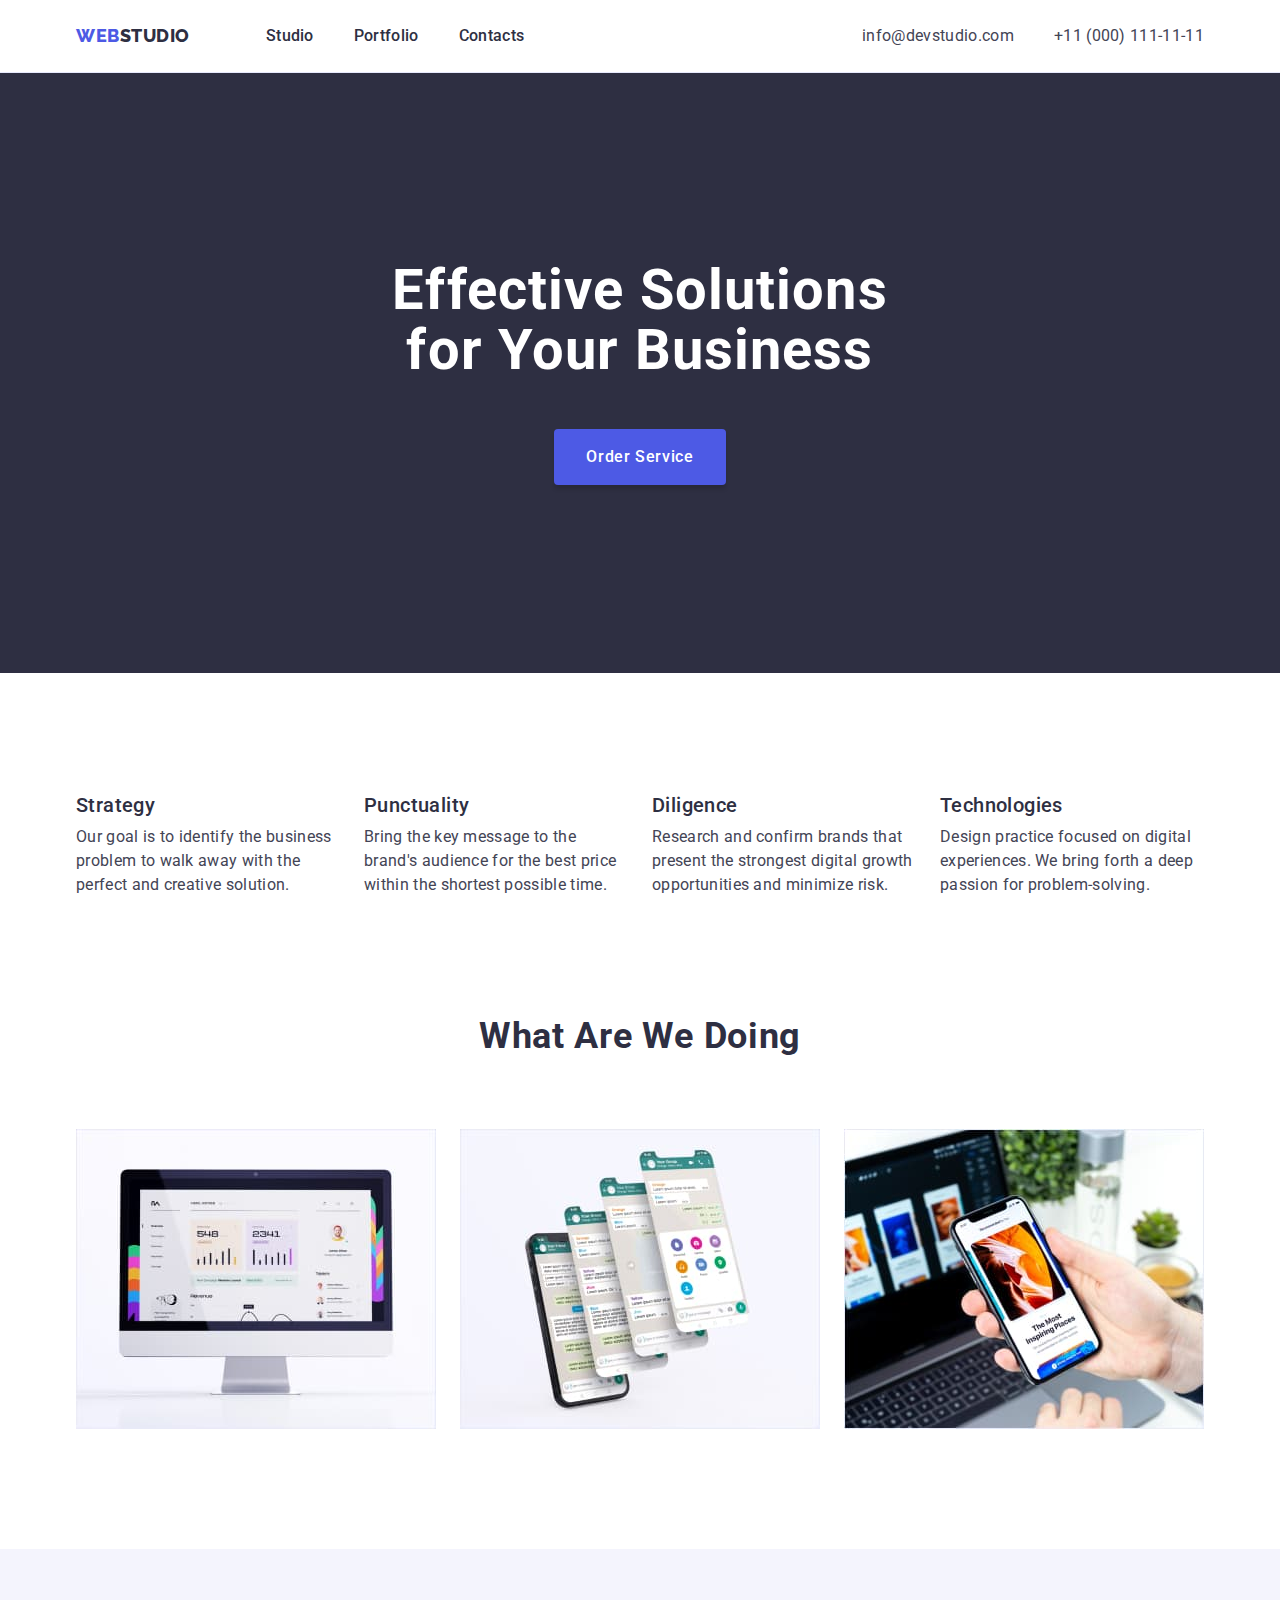
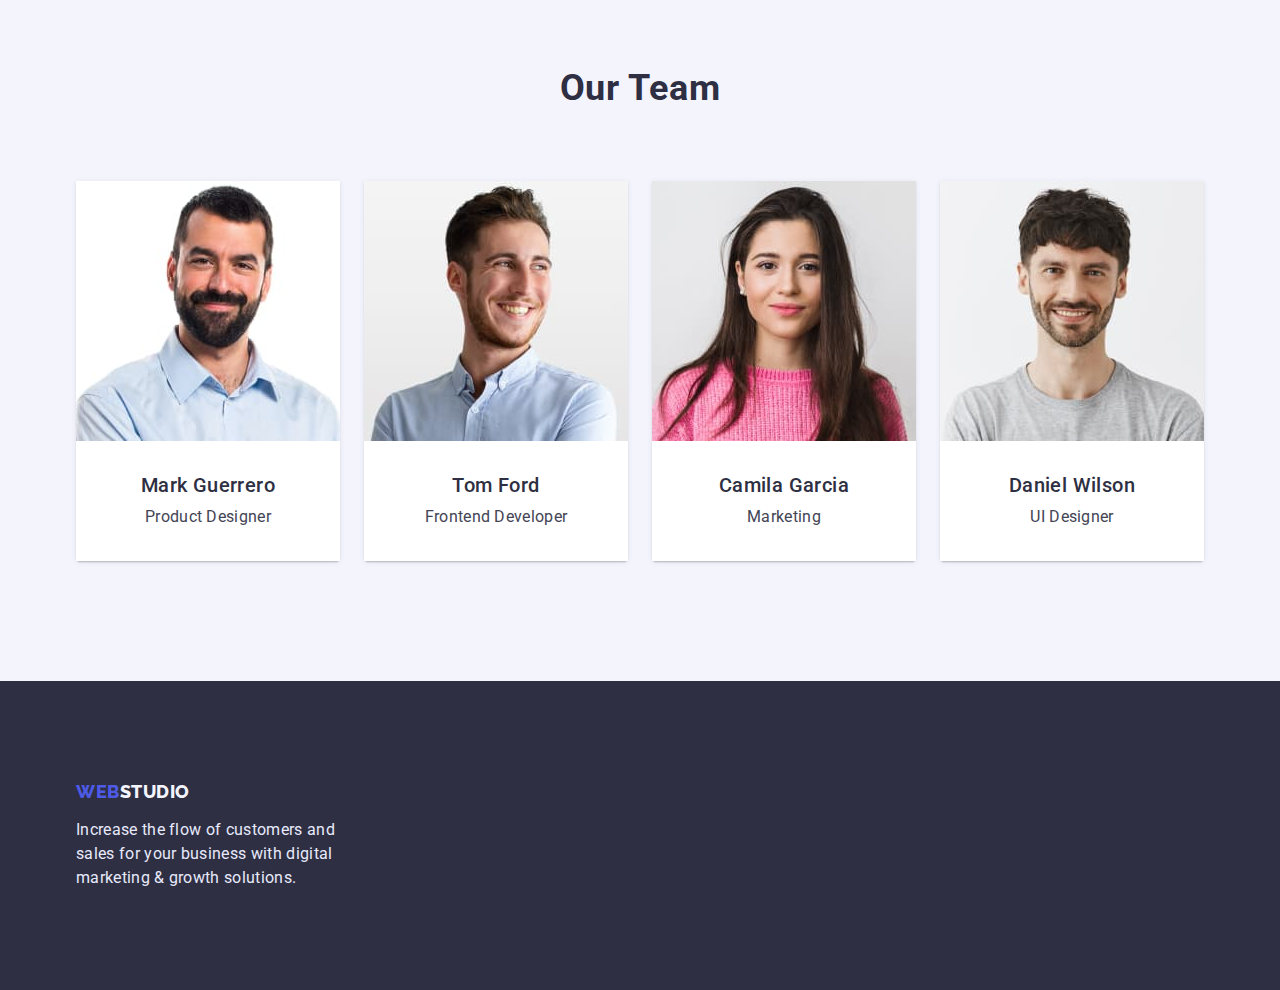
==== index.html @ 905a3cc4 "Initial commit" ====
<!DOCTYPE html>
<html lang="en">
  <head>
    <meta charset="UTF-8" />
    <meta http-equiv="X-UA-Compatible" content="IE=edge" />
    <meta name="viewport" content="width=device-width, initial-scale=1.0" />
    <link rel="preconnect" href="https://fonts.googleapis.com" />
    <link rel="preconnect" href="https://fonts.gstatic.com" crossorigin />
    <link
      href="https://fonts.googleapis.com/css2?family=Raleway:wght@800&family=Roboto:wght@400;500;700;900&display=swap"
      rel="stylesheet"
    />
    <link
      rel="stylesheet"
      href="https://cdnjs.cloudflare.com/ajax/libs/modern-normalize/1.1.0/modern-normalize.min.css"
    />
    <link rel="stylesheet" href="./css/styles.css" />
    <title>WebStudio</title>
  </head>
  <body>
    <!-- Блок хедер -->
    <header class="header">
      <div class="container main-nav">
        <nav class="nav">
          <!-- Логотип -->
          <a href="./index.html" class="logo"
            ><span class="accent">Web</span>Studio</a
          >

          <ul class="nav-list list">
            <li class="item">
              <a href="./index.html" class="nav-link">Studio</a>
            </li>

            <li class="item">
              <a href="./portfolio.html" class="nav-link">Portfolio</a>
            </li>

            <li class="item">
              <a href="#" class="nav-link">Contacts</a>
            </li>
          </ul>
        </nav>

        <address class="address">
          <ul class="address-list list">
            <li class="item">
              <a href="mailto:info@devstudio.com" class="address-link"
                >info@devstudio.com</a
              >
            </li>

            <li class="item">
              <a href="tel:+110001111111" class="address-link"
                >+11 (000) 111-11-11</a
              >
            </li>
          </ul>
        </address>
      </div>
    </header>

    <!-- Блок мейн -->
    <main>
      <!-- Герой -->
      <section class="hero section">
        <div class="container">
          <h1 class="hero-title">Effective Solutions for Your Business</h1>
          <button type="button" class="hero-btn">Order Service</button>
        </div>
      </section>

      <!-- Переваги -->
      <section class="benefits section">
        <div class="container">
          <h2 class="section-title visually-hidden">Our advantages</h2>
          <ul class="benefits-list list">
            <li class="item">
              <h3 class="section-subtitle">Strategy</h3>
              <p class="section-descr">
                Our goal is to identify the business problem to walk away with
                the perfect and creative solution.
              </p>
            </li>

            <li class="item">
              <h3 class="section-subtitle">Punctuality</h3>
              <p class="section-descr">
                Bring the key message to the brand's audience for the best price
                within the shortest possible time.
              </p>
            </li>

            <li class="item">
              <h3 class="section-subtitle">Diligence</h3>
              <p class="section-descr">
                Research and confirm brands that present the strongest digital
                growth opportunities and minimize risk.
              </p>
            </li>

            <li class="item">
              <h3 class="section-subtitle">Technologies</h3>
              <p class="section-descr">
                Design practice focused on digital experiences. We bring forth a
                deep passion for problem-solving.
              </p>
            </li>
          </ul>
        </div>
      </section>

      <!-- Послуги -->
      <section class="service section">
        <div class="container">
          <h2 class="section-title">What are we doing</h2>
          <ul class="service-list list">
            <li class="item">
              <img
                src="./img/monoblock.jpg"
                alt="Picture of monitor"
                width="360"
                height="300"
              />
            </li>

            <li class="item">
              <img
                src="./img/cellphone.jpg"
                alt="Picture of cellphone"
                width="360"
                height="300"
              />
            </li>

            <li class="item">
              <img
                src="./img/laptop.jpg"
                alt="Someone is keeping cellphone on the palm"
                width="360"
                height="300"
              />
            </li>
          </ul>
        </div>
      </section>

      <!-- Команда сдудії -->
      <section class="team section">
        <div class="container">
          <h2 class="section-title">Our Team</h2>
          <ul class="team-list list">
            <li class="item">
              <div class="card-thumb">
                <img
                  src="./img/mark_guerrero.jpg"
                  alt="Picture of Mark Guerrero"
                  width="264"
                  height="260"
                />
              </div>
              <div class="item-content">
                <h3 class="section-subtitle">Mark Guerrero</h3>
                <p class="section-descr">Product Designer</p>
              </div>
            </li>

            <li class="item">
              <div class="card-thumb">
                <img
                  src="./img/tom_ford.jpg"
                  alt="Picture of Tom Ford"
                  width="264"
                  height="260"
                />
              </div>
              <div class="item-content">
                <h3 class="section-subtitle">Tom Ford</h3>
                <p class="section-descr">Frontend Developer</p>
              </div>
            </li>

            <li class="item">
              <div class="card-thumb">
                <img
                  src="./img/camila_garcia.jpg"
                  alt="Picture of Camila Garcia"
                  width="264"
                  height="260"
                />
              </div>
              <div class="item-content">
                <h3 class="section-subtitle">Camila Garcia</h3>
                <p class="section-descr">Marketing</p>
              </div>
            </li>

            <li class="item">
              <div class="card-thumb">
                <img
                  src="./img/daniel_wilson.jpg"
                  alt="Picture of Daniel Wilson"
                  width="264"
                  height="260"
                />
              </div>
              <div class="item-content">
                <h3 class="section-subtitle">Daniel Wilson</h3>
                <p class="section-descr">UI Designer</p>
              </div>
            </li>
          </ul>
        </div>
      </section>
    </main>

    <!-- Підвал сайту -->
    <footer class="footer">
      <div class="container">
        <!-- Логотип -->
        <a href="./index.html" class="footer-logo"
          ><span class="accent">Web</span>Studio</a
        >
        <p class="footer-descr">
          Increase the flow of customers and sales for your business with
          digital marketing & growth solutions.
        </p>
      </div>
    </footer>
  </body>
</html>
---- css/styles.css ----
:root {
  --main-dark-text: #2e2f42;
  --secondary-dark-text: #434455;
  --accent: #4d5ae5;
  --main-white: #fff;
  --secondary-white: #f4f4fd;
  --footer-text: #e7e9fc;
  --hover-bg: #404bbf;

  --main-gap-amount: 24px;
}

/* Глобальні */
body {
  color: var(--main-dark-text);

  font-family: 'Roboto', sans-serif;
  font-size: 16px;
  background-color: var(--main-white);
}

h1,
h2,
h3,
p {
  padding: 0;
  margin: 0;
}

img {
  display: block;
  max-width: 100%;
  height: auto;
}

.logo,
.footer-logo,
.nav-link,
.address-link,
.card {
  text-decoration: none;
}

.list {
  list-style: none;

  padding: 0;
  margin: 0;
}

.logo,
.nav-link,
.card {
  color: inherit;
}

.nav-link,
.hero-btn,
.filter-btn,
.section-subtitle {
  font-weight: 500;
}

.hero-btn,
.filter-btn {
  cursor: pointer;
  font-size: inherit;
  letter-spacing: 0.04em;
  line-height: 1.5;
}

/* Container */
.container {
  margin-left: auto;
  margin-right: auto;
  width: 1158px;
  padding-right: 15px;
  padding-left: 15px;
  /* outline: 2px solid tomato; */
}

/* .item * {
  outline: 2px solid tomato;
} */

/* Visually hidden */
.visually-hidden {
  position: absolute;
  width: 1px;
  height: 1px;
  margin: -1px;
  border: 0;
  padding: 0;

  white-space: nowrap;
  clip-path: inset(100%);
  clip: rect(0 0 0 0);
  overflow: hidden;
}

/* Утилітні класи */
.section {
  padding-top: 120px;
  padding-bottom: 120px;
}

/* Лого */
.logo,
.footer-logo {
  font-family: 'Raleway';
  font-weight: 800;
  font-size: 18px;
  letter-spacing: 0.03em;
  text-transform: uppercase;
}

.logo {
  line-height: 1.33;
}

.footer-logo {
  color: var(--secondary-white);

  line-height: 1.17;
}

.accent {
  color: var(--accent);
}

/* Навігація сайту */
.header {
  border-bottom: 1px solid var(--footer-text);
  min-height: 72px;
  padding-top: 24px;
  padding-bottom: 24px;
}
.nav-link,
.address-link {
  line-height: 1.5;
  letter-spacing: 0.02em;
}

.address-link {
  color: var(--secondary-dark-text);

  font-style: normal;
}

.nav-link:hover,
.nav-link:focus,
.address-link:hover,
.address-link:focus {
  color: var(--accent);
}

.main-nav {
  display: flex;
  align-items: center;
}

.nav {
  display: flex;
  align-items: center;
}

.nav-list {
  display: flex;
  margin-left: 76px;
}

.address-list {
  display: flex;
}

.address {
  margin-left: auto;
}

.nav-list > .item + .item,
.address-list > .item + .item {
  margin-left: 40px;
}

/* Налаштування секцій Main*/
.section-title {
  font-size: 36px;
  line-height: 1.11;
  letter-spacing: 0.02em;
  text-transform: capitalize;
  text-align: center;

  margin-bottom: 72px;
}

.section-subtitle {
  font-size: 20px;
  line-height: 1.2;
  letter-spacing: 0.02em;
}

.section-descr {
  color: var(--secondary-dark-text);
  line-height: 1.5;
  letter-spacing: 0.02em;
}

/* Футер */
.footer {
  /* BG для візуалізації білого тексту */
  background: #2e2f42;

  padding-top: 100px;
  padding-bottom: 100px;
}

.footer-descr {
  color: var(--footer-text);

  line-height: 1.5;
  letter-spacing: 0.02em;

  max-width: 264px;
  margin-top: 16px;
}

/* STUDIO сторінка */

/* Герой */
.hero {
  /* BG для візуалізації білого тексту */
  background: #2e2f42;

  padding-top: 188px;
  padding-bottom: 188px;
}

.hero-title {
  color: var(--main-white);

  font-size: 56px;
  line-height: 1.07;
  letter-spacing: 0.02em;
  text-align: center;

  max-width: 498px;
  margin: auto;
}

.hero-btn {
  display: block;
  color: var(--main-white);
  margin: auto;

  background: var(--accent);
  box-shadow: 0px 4px 4px rgba(0, 0, 0, 0.15);
  border-radius: 4px;
  border: 0;

  min-width: 169px;
  padding: 16px 32px;
  margin-top: 48px;
}

.hero-btn:hover,
.hero-btn:focus {
  background-color: var(--hover-bg);
  box-shadow: 0px 4px 4px rgba(0, 0, 0, 0.15);
}

/* Переваги */
.benefits {
  padding-bottom: 0;
}

.benefits-list {
  display: flex;
  margin-left: calc(-1 * var(--main-gap-amount));
}

.benefits-list > .item {
  flex-basis: calc(100% / 4 - var(--main-gap-amount));
  margin-left: var(--main-gap-amount);
}

.benefits .section-descr {
  margin-top: 8px;
}

/* Послуги */
.service-list {
  display: flex;
  margin-left: calc(-1 * var(--main-gap-amount));
}

.service-list > .item {
  flex-basis: calc(100% / 3 - var(--main-gap-amount));
  margin-left: var(--main-gap-amount);
}

/* Команда студії */
.team {
  background-color: var(--secondary-white);
}

.team-list {
  display: flex;
  margin-left: calc(-1 * var(--main-gap-amount));
}

.team-list > .item {
  flex-basis: calc(100% / 4 - var(--main-gap-amount));
  margin-left: var(--main-gap-amount);
  box-shadow: 0 1px 6px rgba(46, 47, 66, 0.08), 0 1px 1px rgba(46, 47, 66, 0.16),
    0 2px 1px rgba(46, 47, 66, 0.08);
  border-radius: 0 0 4px 4px;
}

.team-list .item-content {
  text-align: center;
  padding-top: 32px;
  padding-bottom: 32px;

  background-color: var(--main-white);
}

.team-list .section-descr,
.cards-list .section-descr {
  margin-top: 8px;
}

/* Portfolio сторінка */

.portfolio {
  padding-top: 96px;
}

/* Кнопки фільтрів */
.filter-btn {
  color: var(--accent);

  min-width: 69px;
  padding: 12px 24px;

  background: var(--secondary-white);
  border: 1px solid var(--footer-text);
  border-radius: 4px;
}

.filter-btn:hover,
.filter-btn:focus {
  color: var(--main-white);
  background-color: var(--hover-bg);
  box-shadow: 0px 3px 1px rgba(0, 0, 0, 0.1), 0px 2px 1px rgba(0, 0, 0, 0.08),
    0px 2px 2px rgba(0, 0, 0, 0.12);
  border-color: var(--hover-bg);
}

.filters-list {
  display: flex;
  justify-content: center;
  margin-left: calc(-1 * var(--main-gap-amount));
  margin-bottom: 72px;
}

.filters-list .item {
  margin-left: var(--main-gap-amount);
}

/* Картки */
.cards-list {
  display: flex;
  flex-wrap: wrap;
  margin-left: calc(-1 * var(--main-gap-amount));
  margin-top: -48px;
}

.cards-list > .item {
  flex-basis: calc(100% / 3 - var(--main-gap-amount));
  margin-left: var(--main-gap-amount);
  margin-top: 48px;
}

.cards-list .item-content {
  padding-left: 16px;
  padding-right: 16px;
  padding-top: 32px;
  padding-bottom: 32px;
  border-bottom: 1px solid var(--footer-text);
  border-left: 1px solid var(--footer-text);
  border-right: 1px solid var(--footer-text);
}
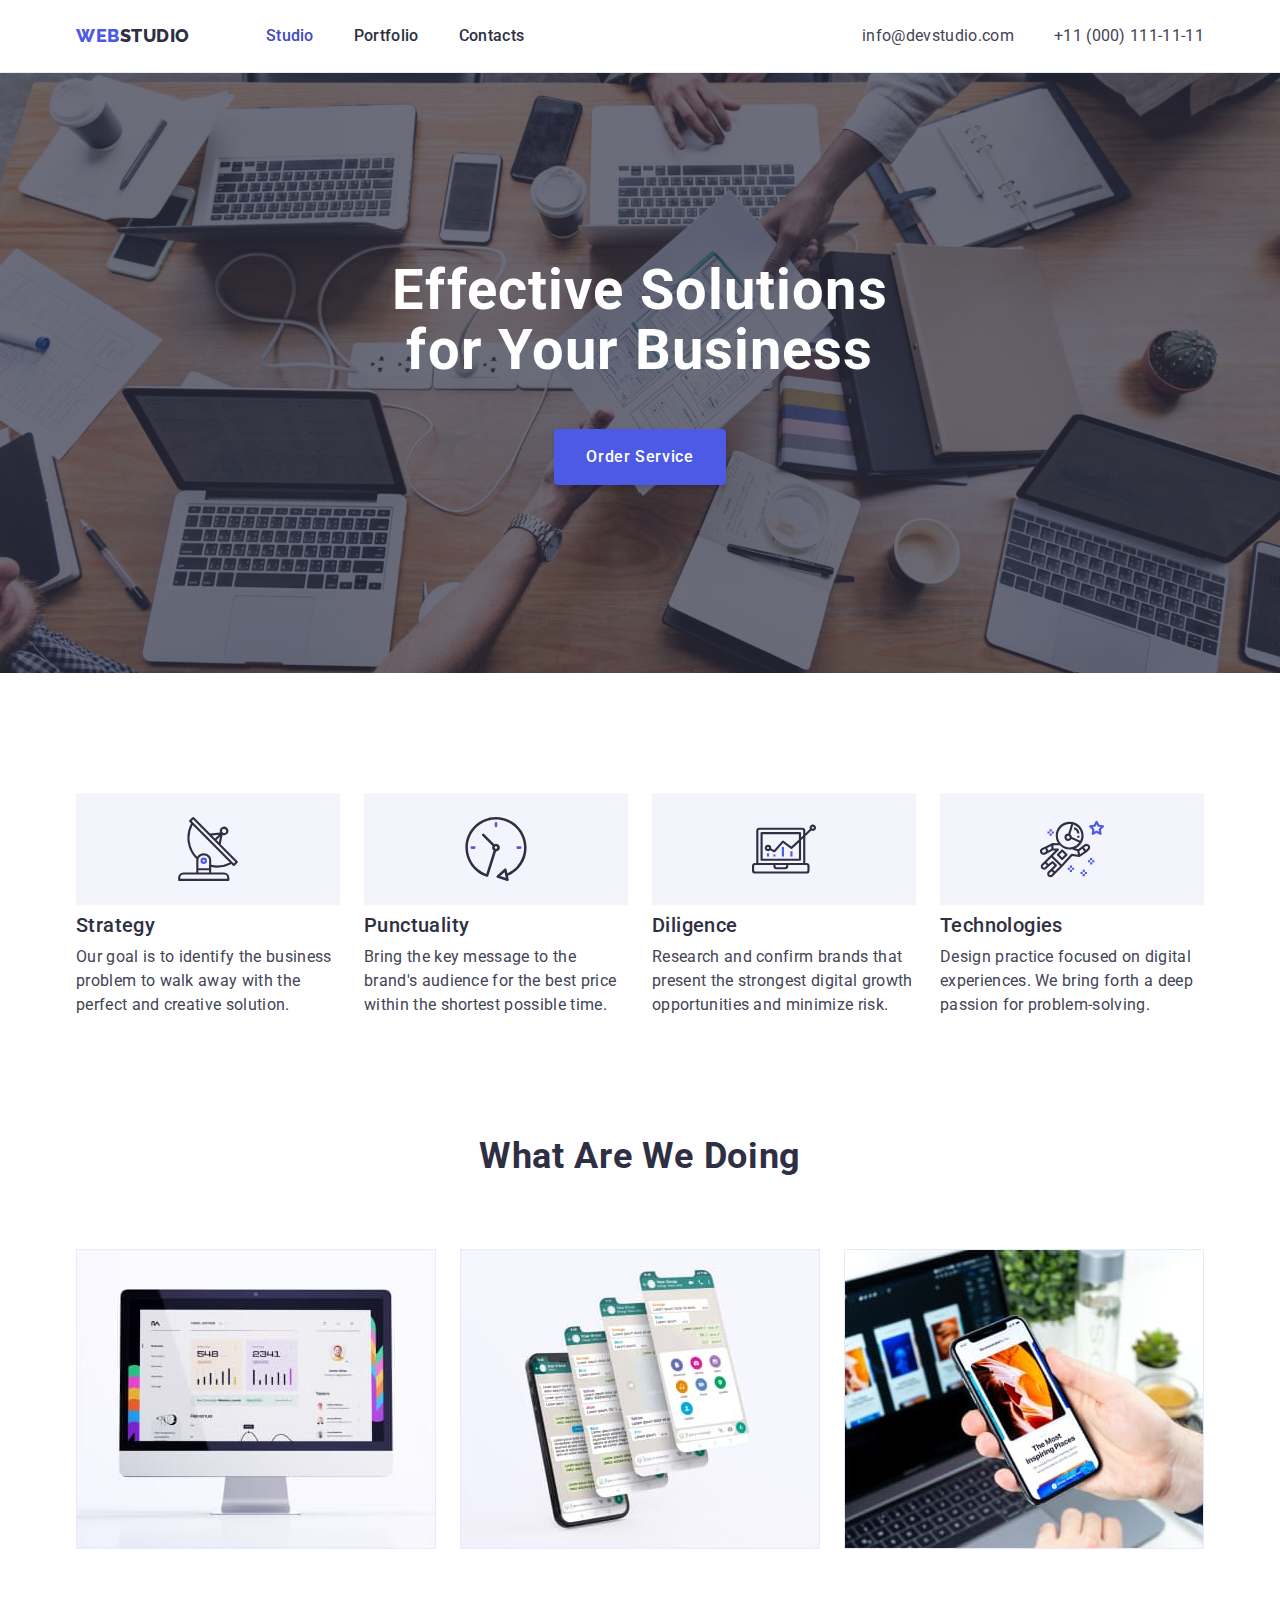
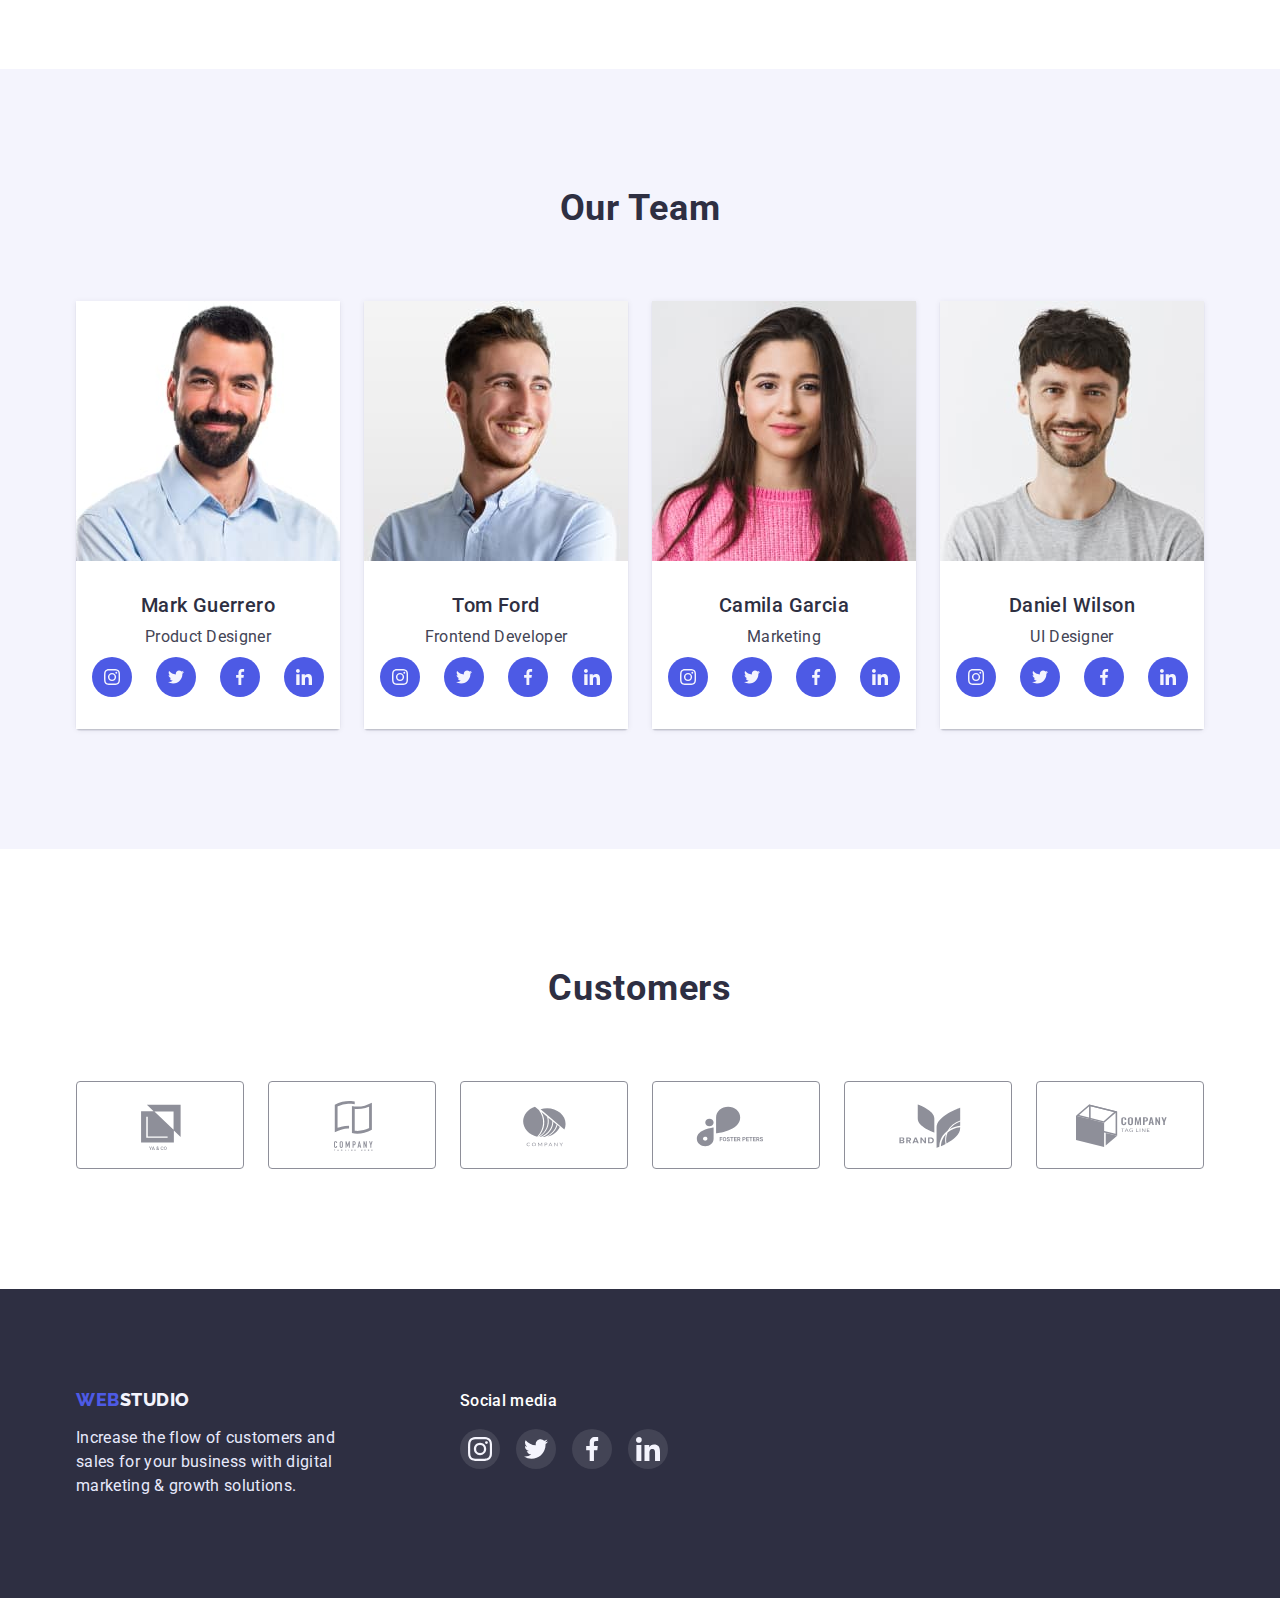
==== commit 49d7102d: "Проект ДЗ-4 створено" ====
--- a/index.html
+++ b/index.html
@@ -29,7 +29,7 @@
 
           <ul class="nav-list list">
             <li class="item">
-              <a href="./index.html" class="nav-link">Studio</a>
+              <a href="./index.html" class="nav-link active">Studio</a>
             </li>
 
             <li class="item">
@@ -76,6 +76,11 @@
           <h2 class="section-title visually-hidden">Our advantages</h2>
           <ul class="benefits-list list">
             <li class="item">
+              <div class="icon-thumb" aria-label="Antenna icon">
+                <svg class="benefits-icon">
+                  <use href="./img/icons.svg#antenna"></use>
+                </svg>
+              </div>
               <h3 class="section-subtitle">Strategy</h3>
               <p class="section-descr">
                 Our goal is to identify the business problem to walk away with
@@ -84,6 +89,11 @@
             </li>
 
             <li class="item">
+              <div class="icon-thumb" aria-label="Clock icon">
+                <svg class="benefits-icon">
+                  <use href="./img/icons.svg#clock"></use>
+                </svg>
+              </div>
               <h3 class="section-subtitle">Punctuality</h3>
               <p class="section-descr">
                 Bring the key message to the brand's audience for the best price
@@ -92,6 +102,11 @@
             </li>
 
             <li class="item">
+              <div class="icon-thumb" aria-label="Diagram icon">
+                <svg class="benefits-icon">
+                  <use href="./img/icons.svg#diagram"></use>
+                </svg>
+              </div>
               <h3 class="section-subtitle">Diligence</h3>
               <p class="section-descr">
                 Research and confirm brands that present the strongest digital
@@ -100,6 +115,11 @@
             </li>
 
             <li class="item">
+              <div class="icon-thumb">
+                <svg class="benefits-icon" aria-label="Astronaut icon">
+                  <use href="./img/icons.svg#astronaut"></use>
+                </svg>
+              </div>
               <h3 class="section-subtitle">Technologies</h3>
               <p class="section-descr">
                 Design practice focused on digital experiences. We bring forth a
@@ -162,6 +182,39 @@
               <div class="item-content">
                 <h3 class="section-subtitle">Mark Guerrero</h3>
                 <p class="section-descr">Product Designer</p>
+                <ul class="social-link-list list">
+                  <li class="item">
+                    <a class="social-link" href="#" aria-label="Instagram link icon">
+                      <svg class="social-icon">
+                        <use href="./img/icons.svg#instagram"></use>
+                      </svg>
+                    </a>
+                  </li>
+
+                  <li class="item">
+                    <a class="social-link" href="#" aria-label="Twitter link icon">
+                      <svg class="social-icon">
+                        <use href="./img/icons.svg#twitter"></use>
+                      </svg>
+                    </a>
+                  </li>
+
+                  <li class="item">
+                    <a class="social-link" href="#" aria-label="Facebook link icon">
+                      <svg class="social-icon">
+                        <use href="./img/icons.svg#facebook"></use>
+                      </svg>
+                    </a>
+                  </li>
+
+                  <li class="item">
+                    <a class="social-link" href="#" aria-label="Linkedin link icon">
+                      <svg class="social-icon">
+                        <use href="./img/icons.svg#linkedin"></use>
+                      </svg>
+                    </a>
+                  </li>
+                </ul>
               </div>
             </li>
 
@@ -177,6 +230,39 @@
               <div class="item-content">
                 <h3 class="section-subtitle">Tom Ford</h3>
                 <p class="section-descr">Frontend Developer</p>
+                <ul class="social-link-list list">
+                  <li class="item">
+                    <a class="social-link" href="#" aria-label="Instagram link icon">
+                      <svg class="social-icon">
+                        <use href="./img/icons.svg#instagram"></use>
+                      </svg>
+                    </a>
+                  </li>
+
+                  <li class="item">
+                    <a class="social-link" href="#" aria-label="Twitter link icon">
+                      <svg class="social-icon">
+                        <use href="./img/icons.svg#twitter"></use>
+                      </svg>
+                    </a>
+                  </li>
+
+                  <li class="item">
+                    <a class="social-link" href="#" aria-label="Facebook link icon">
+                      <svg class="social-icon">
+                        <use href="./img/icons.svg#facebook"></use>
+                      </svg>
+                    </a>
+                  </li>
+
+                  <li class="item">
+                    <a class="social-link" href="#" aria-label="Linkedin link icon">
+                      <svg class="social-icon">
+                        <use href="./img/icons.svg#linkedin"></use>
+                      </svg>
+                    </a>
+                  </li>
+                </ul>
               </div>
             </li>
 
@@ -192,6 +278,39 @@
               <div class="item-content">
                 <h3 class="section-subtitle">Camila Garcia</h3>
                 <p class="section-descr">Marketing</p>
+                <ul class="social-link-list list">
+                  <li class="item">
+                    <a class="social-link" href="#" aria-label="Instagram link icon">
+                      <svg class="social-icon">
+                        <use href="./img/icons.svg#instagram"></use>
+                      </svg>
+                    </a>
+                  </li>
+
+                  <li class="item">
+                    <a class="social-link" href="#" aria-label="Twitter link icon">
+                      <svg class="social-icon">
+                        <use href="./img/icons.svg#twitter"></use>
+                      </svg>
+                    </a>
+                  </li>
+
+                  <li class="item">
+                    <a class="social-link" href="#" aria-label="Facebook link icon">
+                      <svg class="social-icon">
+                        <use href="./img/icons.svg#facebook"></use>
+                      </svg>
+                    </a>
+                  </li>
+
+                  <li class="item">
+                    <a class="social-link" href="#" aria-label="Linkedin link icon">
+                      <svg class="social-icon">
+                        <use href="./img/icons.svg#linkedin"></use>
+                      </svg>
+                    </a>
+                  </li>
+                </ul>
               </div>
             </li>
 
@@ -207,7 +326,96 @@
               <div class="item-content">
                 <h3 class="section-subtitle">Daniel Wilson</h3>
                 <p class="section-descr">UI Designer</p>
-              </div>
+                <ul class="social-link-list list">
+                  <li class="item">
+                    <a class="social-link" href="#" aria-label="Instagram link icon">
+                      <svg class="social-icon">
+                        <use href="./img/icons.svg#instagram"></use>
+                      </svg>
+                    </a>
+                  </li>
+
+                  <li class="item">
+                    <a class="social-link" href="#" aria-label="Twitter link icon">
+                      <svg class="social-icon">
+                        <use href="./img/icons.svg#twitter"></use>
+                      </svg>
+                    </a>
+                  </li>
+
+                  <li class="item">
+                    <a class="social-link" href="#" aria-label="Facebook link icon">
+                      <svg class="social-icon">
+                        <use href="./img/icons.svg#facebook"></use>
+                      </svg>
+                    </a>
+                  </li>
+
+                  <li class="item">
+                    <a class="social-link" href="#" aria-label="Linkedin link icon">
+                      <svg class="social-icon">
+                        <use href="./img/icons.svg#linkedin"></use>
+                      </svg>
+                    </a>
+                  </li>
+                </ul>
+              </div>
+            </li>
+          </ul>
+        </div>
+      </section>
+
+      <!-- Наші клієнти -->
+      <section class="customers section">
+        <div class="container">
+          <h2 class="section-title">Customers</h2>
+          <ul class="customers-list list">
+            <li class="item">
+              <a class="customers-link link" href="#" aria-label="YA&CO company icon">
+                <svg class="customers-icon">
+                  <use href="./img/icons.svg#yaco"></use>
+                </svg>
+              </a>
+            </li>
+
+            <li class="item">
+              <a class="customers-link link" href="#" aria-label="TAGLINE HERE company icon">
+                <svg class="customers-icon">
+                  <use href="./img/icons.svg#tagline_here"></use>
+                </svg>
+              </a>
+            </li>
+
+            <li class="item">
+              <a class="customers-link link" href="#" aria-label="COMPANY company icon">
+                <svg class="customers-icon">
+                  <use href="./img/icons.svg#company"></use>
+                </svg>
+              </a>
+            </li>
+
+            <li class="item">
+              <a class="customers-link link" href="#" aria-label="FOSTER PETERS company icon">
+                <svg class="customers-icon">
+                  <use href="./img/icons.svg#foster_peters"></use>
+                </svg>
+              </a>
+            </li>
+
+            <li class="item">
+              <a class="customers-link link" href="#" aria-label="BRAND company icon">
+                <svg class="customers-icon">
+                  <use href="./img/icons.svg#brand"></use>
+                </svg>
+              </a>
+            </li>
+
+            <li class="item">
+              <a class="customers-link link" href="#" aria-label="TAG LINE company icon">
+                <svg class="customers-icon">
+                  <use href="./img/icons.svg#tag_line"></use>
+                </svg>
+              </a>
             </li>
           </ul>
         </div>
@@ -216,15 +424,53 @@
 
     <!-- Підвал сайту -->
     <footer class="footer">
-      <div class="container">
-        <!-- Логотип -->
-        <a href="./index.html" class="footer-logo"
-          ><span class="accent">Web</span>Studio</a
-        >
-        <p class="footer-descr">
-          Increase the flow of customers and sales for your business with
-          digital marketing & growth solutions.
-        </p>
+      <div class="container main-footer">
+        <div>
+          <!-- Логотип -->
+          <a href="./index.html" class="footer-logo"
+            ><span class="accent">Web</span>Studio</a
+          >
+          <p class="footer-descr">
+            Increase the flow of customers and sales for your business with
+            digital marketing & growth solutions.
+          </p>
+        </div>
+        <div class="footer-soc">
+          <h2 class="section-descr">Social media</h2>
+          <ul class="social-link-list list">
+                  <li class="item">
+                    <a class="social-link" href="#" aria-label="Instagram link icon">
+                      <svg class="social-icon">
+                        <use href="./img/icons.svg#instagram"></use>
+                      </svg>
+                    </a>
+                  </li>
+
+                  <li class="item">
+                    <a class="social-link" href="#" aria-label="Twitter link icon">
+                      <svg class="social-icon">
+                        <use href="./img/icons.svg#twitter"></use>
+                      </svg>
+                    </a>
+                  </li>
+
+                  <li class="item">
+                    <a class="social-link" href="#" aria-label="Facebook link icon">
+                      <svg class="social-icon">
+                        <use href="./img/icons.svg#facebook"></use>
+                      </svg>
+                    </a>
+                  </li>
+
+                  <li class="item">
+                    <a class="social-link" href="#" aria-label="Linkedin link icon">
+                      <svg class="social-icon">
+                        <use href="./img/icons.svg#linkedin"></use>
+                      </svg>
+                    </a>
+                  </li>
+                </ul>
+        </div>
       </div>
     </footer>
   </body>
--- a/css/styles.css
+++ b/css/styles.css
@@ -1,10 +1,14 @@
 :root {
   --main-dark-text: #2e2f42;
   --secondary-dark-text: #434455;
+  --customers-icon: #8e8f99;
   --accent: #4d5ae5;
   --main-white: #fff;
   --secondary-white: #f4f4fd;
   --footer-text: #e7e9fc;
+
+  --footer-social-icon-bg: rgba(255, 255, 255, 0.1);
+  --footer-social-icon-hover: #31d0aa;
   --hover-bg: #404bbf;
 
   --main-gap-amount: 24px;
@@ -67,6 +71,10 @@
   font-size: inherit;
   letter-spacing: 0.04em;
   line-height: 1.5;
+}
+
+.active {
+  color: var(--hover-bg);
 }
 
 /* Container */
@@ -79,7 +87,7 @@
   /* outline: 2px solid tomato; */
 }
 
-/* .item * {
+/* .item {
   outline: 2px solid tomato;
 } */
 
@@ -104,6 +112,14 @@
   padding-bottom: 120px;
 }
 
+.social-link-list .social-link {
+  display: block;
+  width: 40px;
+  height: 40px;
+  border-radius: 50%;
+  overflow: hidden;
+}
+
 /* Лого */
 .logo,
 .footer-logo {
@@ -151,7 +167,7 @@
 .nav-link:focus,
 .address-link:hover,
 .address-link:focus {
-  color: var(--accent);
+  color: var(--hover-bg);
 }
 
 .main-nav {
@@ -214,6 +230,10 @@
   padding-bottom: 100px;
 }
 
+.main-footer {
+  display: flex;
+}
+
 .footer-descr {
   color: var(--footer-text);
 
@@ -224,15 +244,61 @@
   margin-top: 16px;
 }
 
+.footer .section-descr {
+  color: var(--main-white);
+  font-weight: 500;
+  font-size: 16px;
+  margin-top: 0;
+}
+
+.footer-soc {
+  margin-left: 120px;
+}
+
+.social-link-list {
+  display: flex;
+  margin-top: 16px;
+  margin-left: -16px;
+}
+
+.social-link-list > .item {
+  margin-left: 16px;
+}
+
+.social-link-list .social-link {
+  background-color: var(--footer-social-icon-bg);
+}
+
+.social-icon {
+  width: 100%;
+  height: 100%;
+  padding: 8px;
+}
+
+.social-link-list .social-link:hover,
+.social-link-list .social-link:focus {
+  background-color: var(--footer-social-icon-hover);
+}
+
 /* STUDIO сторінка */
 
 /* Герой */
 .hero {
-  /* BG для візуалізації білого тексту */
-  background: #2e2f42;
-
+  height: 600px;
+  max-width: 1440px;
+  margin-right: auto;
+  margin-left: auto;
   padding-top: 188px;
   padding-bottom: 188px;
+
+  background-color: var(--main-dark-text);
+  background-image: linear-gradient(
+      rgba(46, 47, 66, 0.7),
+      rgba(46, 47, 66, 0.7)
+    ),
+    url(../img/people-office.jpg);
+  background-position: center;
+  background-size: cover;
 }
 
 .hero-title {
@@ -283,8 +349,25 @@
   margin-left: var(--main-gap-amount);
 }
 
-.benefits .section-descr {
+.benefits .section-subtitle,
+.section-descr {
   margin-top: 8px;
+}
+
+.icon-thumb {
+  width: 264px;
+  height: 112px;
+  padding-top: 24px;
+  padding-bottom: 24px;
+  padding-left: 100px;
+  padding-right: 100px;
+
+  background-color: var(--secondary-white);
+}
+
+.benefits-icon {
+  width: 64px;
+  height: 64px;
 }
 
 /* Послуги */
@@ -324,9 +407,64 @@
   background-color: var(--main-white);
 }
 
-.team-list .section-descr,
-.cards-list .section-descr {
+.team .social-link-list {
+  justify-content: center;
   margin-top: 8px;
+  margin-left: calc(-1 * var(--main-gap-amount));
+}
+
+.team .social-link-list > .item {
+  margin-left: var(--main-gap-amount);
+}
+
+.team .social-link {
+  background-color: var(--accent);
+}
+
+.team .social-icon {
+  padding: 12px;
+}
+
+.team .social-link-list .social-link:hover,
+.team .social-link-list .social-link:focus {
+  background-color: var(--hover-bg);
+}
+
+/* Наші клієнти */
+.customers-list {
+  display: flex;
+  margin-left: calc(-1 * var(--main-gap-amount));
+}
+
+.customers-list > .item {
+  margin-left: var(--main-gap-amount);
+}
+
+.customers-list .customers-link {
+  display: block;
+  width: 168px;
+  height: 88px;
+
+  color: var(--customers-icon);
+  border: 1px solid var(--customers-icon);
+  border-radius: 4px;
+}
+
+.customers-list .customers-icon {
+  width: 100%;
+  height: 100%;
+  fill: currentColor;
+
+  padding-top: 16px;
+  padding-bottom: 16px;
+  padding-left: 32px;
+  padding-right: 32px;
+}
+
+.customers-list .customers-link:hover,
+.customers-list .customers-link:focus {
+  color: var(--hover-bg);
+  border-color: var(--hover-bg);
 }
 
 /* Portfolio сторінка */
@@ -381,11 +519,23 @@
   margin-top: 48px;
 }
 
+.cards-list .card {
+  display: block;
+  box-shadow: 0px 1px 6px rgba(46, 47, 66, 0.08);
+}
+
+.cards-list .card:hover,
+.cards-list .card:focus {
+  box-shadow: 0px 1px 6px rgba(46, 47, 66, 0.08),
+    0px 1px 1px rgba(46, 47, 66, 0.16), 0px 2px 1px rgba(46, 47, 66, 0.08);
+}
+
 .cards-list .item-content {
   padding-left: 16px;
   padding-right: 16px;
   padding-top: 32px;
   padding-bottom: 32px;
+
   border-bottom: 1px solid var(--footer-text);
   border-left: 1px solid var(--footer-text);
   border-right: 1px solid var(--footer-text);
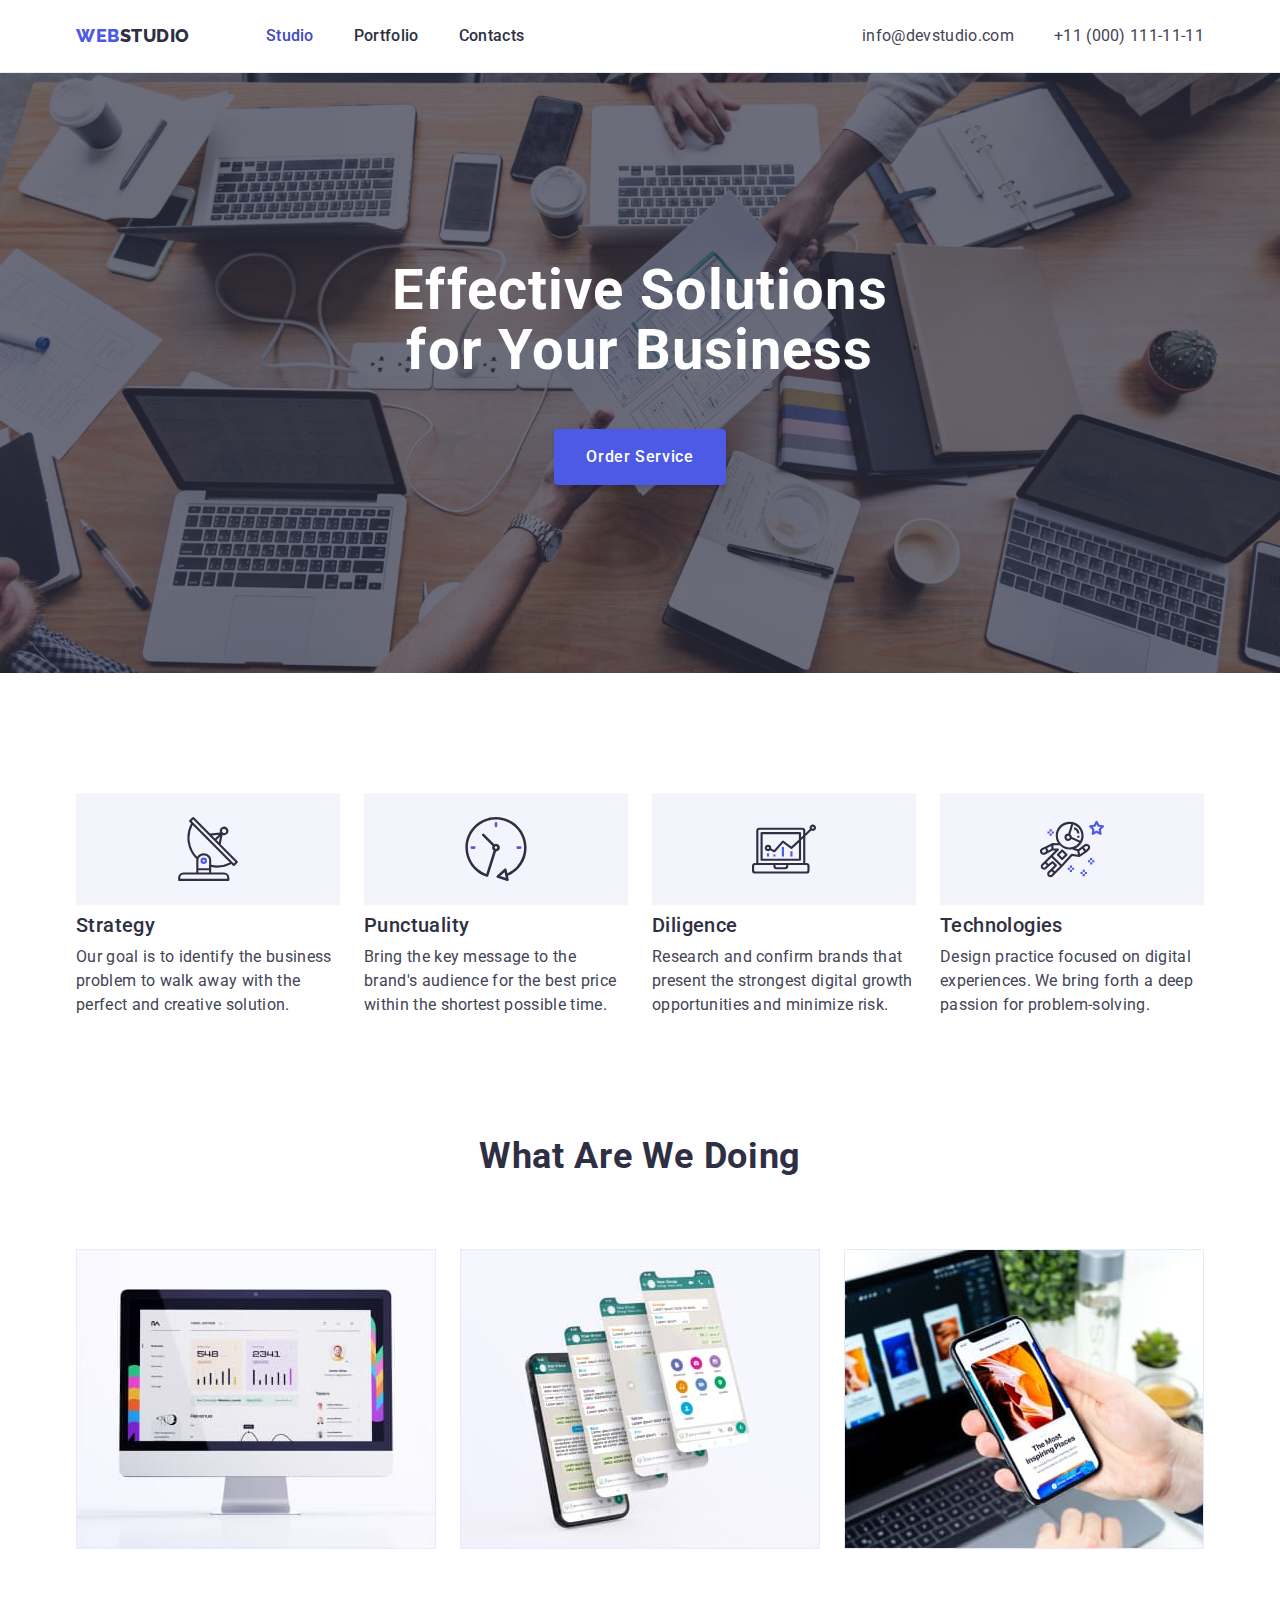
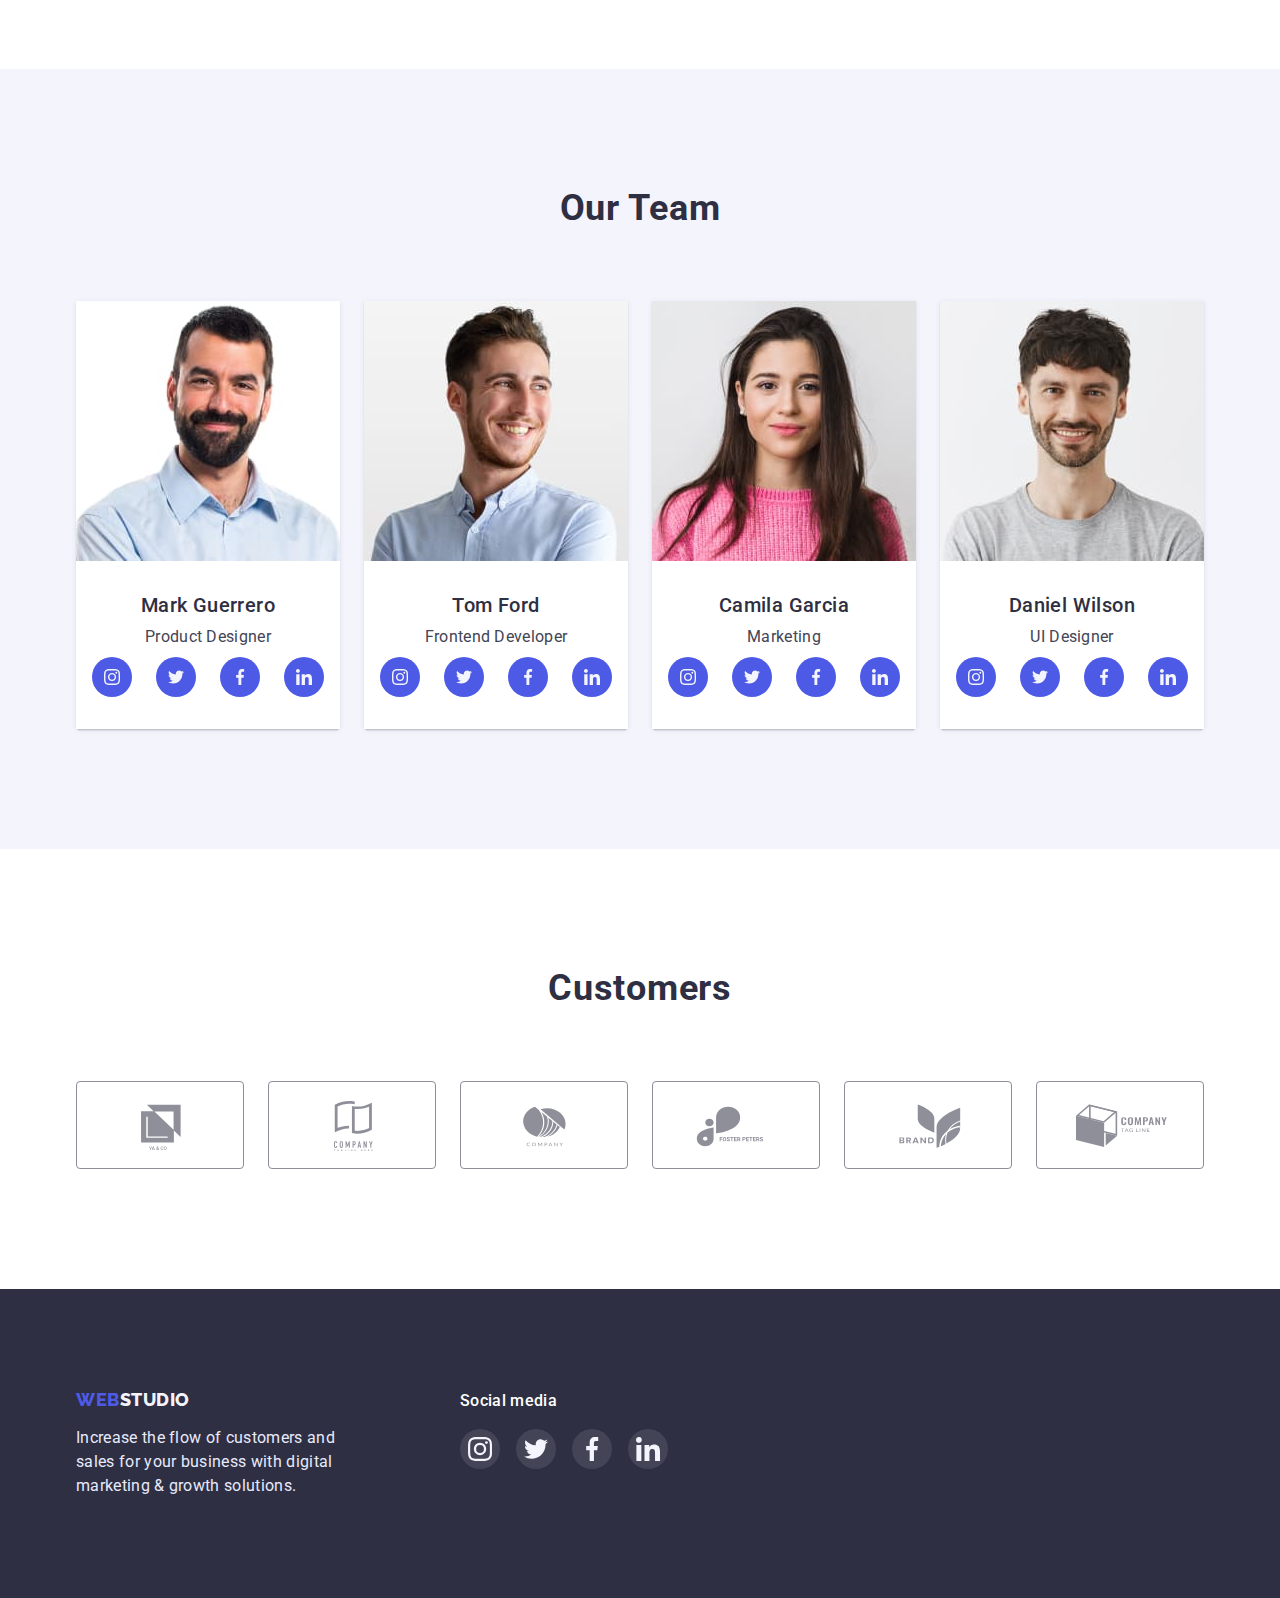
==== commit dd5ae33d: "Правки внесено" ====
--- a/index.html
+++ b/index.html
@@ -184,7 +184,11 @@
                 <p class="section-descr">Product Designer</p>
                 <ul class="social-link-list list">
                   <li class="item">
-                    <a class="social-link" href="#" aria-label="Instagram link icon">
+                    <a
+                      class="social-link"
+                      href="#"
+                      aria-label="Instagram link icon"
+                    >
                       <svg class="social-icon">
                         <use href="./img/icons.svg#instagram"></use>
                       </svg>
@@ -192,7 +196,11 @@
                   </li>
 
                   <li class="item">
-                    <a class="social-link" href="#" aria-label="Twitter link icon">
+                    <a
+                      class="social-link"
+                      href="#"
+                      aria-label="Twitter link icon"
+                    >
                       <svg class="social-icon">
                         <use href="./img/icons.svg#twitter"></use>
                       </svg>
@@ -200,7 +208,11 @@
                   </li>
 
                   <li class="item">
-                    <a class="social-link" href="#" aria-label="Facebook link icon">
+                    <a
+                      class="social-link"
+                      href="#"
+                      aria-label="Facebook link icon"
+                    >
                       <svg class="social-icon">
                         <use href="./img/icons.svg#facebook"></use>
                       </svg>
@@ -208,7 +220,11 @@
                   </li>
 
                   <li class="item">
-                    <a class="social-link" href="#" aria-label="Linkedin link icon">
+                    <a
+                      class="social-link"
+                      href="#"
+                      aria-label="Linkedin link icon"
+                    >
                       <svg class="social-icon">
                         <use href="./img/icons.svg#linkedin"></use>
                       </svg>
@@ -232,7 +248,11 @@
                 <p class="section-descr">Frontend Developer</p>
                 <ul class="social-link-list list">
                   <li class="item">
-                    <a class="social-link" href="#" aria-label="Instagram link icon">
+                    <a
+                      class="social-link"
+                      href="#"
+                      aria-label="Instagram link icon"
+                    >
                       <svg class="social-icon">
                         <use href="./img/icons.svg#instagram"></use>
                       </svg>
@@ -240,7 +260,11 @@
                   </li>
 
                   <li class="item">
-                    <a class="social-link" href="#" aria-label="Twitter link icon">
+                    <a
+                      class="social-link"
+                      href="#"
+                      aria-label="Twitter link icon"
+                    >
                       <svg class="social-icon">
                         <use href="./img/icons.svg#twitter"></use>
                       </svg>
@@ -248,7 +272,11 @@
                   </li>
 
                   <li class="item">
-                    <a class="social-link" href="#" aria-label="Facebook link icon">
+                    <a
+                      class="social-link"
+                      href="#"
+                      aria-label="Facebook link icon"
+                    >
                       <svg class="social-icon">
                         <use href="./img/icons.svg#facebook"></use>
                       </svg>
@@ -256,7 +284,11 @@
                   </li>
 
                   <li class="item">
-                    <a class="social-link" href="#" aria-label="Linkedin link icon">
+                    <a
+                      class="social-link"
+                      href="#"
+                      aria-label="Linkedin link icon"
+                    >
                       <svg class="social-icon">
                         <use href="./img/icons.svg#linkedin"></use>
                       </svg>
@@ -280,7 +312,11 @@
                 <p class="section-descr">Marketing</p>
                 <ul class="social-link-list list">
                   <li class="item">
-                    <a class="social-link" href="#" aria-label="Instagram link icon">
+                    <a
+                      class="social-link"
+                      href="#"
+                      aria-label="Instagram link icon"
+                    >
                       <svg class="social-icon">
                         <use href="./img/icons.svg#instagram"></use>
                       </svg>
@@ -288,7 +324,11 @@
                   </li>
 
                   <li class="item">
-                    <a class="social-link" href="#" aria-label="Twitter link icon">
+                    <a
+                      class="social-link"
+                      href="#"
+                      aria-label="Twitter link icon"
+                    >
                       <svg class="social-icon">
                         <use href="./img/icons.svg#twitter"></use>
                       </svg>
@@ -296,7 +336,11 @@
                   </li>
 
                   <li class="item">
-                    <a class="social-link" href="#" aria-label="Facebook link icon">
+                    <a
+                      class="social-link"
+                      href="#"
+                      aria-label="Facebook link icon"
+                    >
                       <svg class="social-icon">
                         <use href="./img/icons.svg#facebook"></use>
                       </svg>
@@ -304,7 +348,11 @@
                   </li>
 
                   <li class="item">
-                    <a class="social-link" href="#" aria-label="Linkedin link icon">
+                    <a
+                      class="social-link"
+                      href="#"
+                      aria-label="Linkedin link icon"
+                    >
                       <svg class="social-icon">
                         <use href="./img/icons.svg#linkedin"></use>
                       </svg>
@@ -328,7 +376,11 @@
                 <p class="section-descr">UI Designer</p>
                 <ul class="social-link-list list">
                   <li class="item">
-                    <a class="social-link" href="#" aria-label="Instagram link icon">
+                    <a
+                      class="social-link"
+                      href="#"
+                      aria-label="Instagram link icon"
+                    >
                       <svg class="social-icon">
                         <use href="./img/icons.svg#instagram"></use>
                       </svg>
@@ -336,7 +388,11 @@
                   </li>
 
                   <li class="item">
-                    <a class="social-link" href="#" aria-label="Twitter link icon">
+                    <a
+                      class="social-link"
+                      href="#"
+                      aria-label="Twitter link icon"
+                    >
                       <svg class="social-icon">
                         <use href="./img/icons.svg#twitter"></use>
                       </svg>
@@ -344,7 +400,11 @@
                   </li>
 
                   <li class="item">
-                    <a class="social-link" href="#" aria-label="Facebook link icon">
+                    <a
+                      class="social-link"
+                      href="#"
+                      aria-label="Facebook link icon"
+                    >
                       <svg class="social-icon">
                         <use href="./img/icons.svg#facebook"></use>
                       </svg>
@@ -352,7 +412,11 @@
                   </li>
 
                   <li class="item">
-                    <a class="social-link" href="#" aria-label="Linkedin link icon">
+                    <a
+                      class="social-link"
+                      href="#"
+                      aria-label="Linkedin link icon"
+                    >
                       <svg class="social-icon">
                         <use href="./img/icons.svg#linkedin"></use>
                       </svg>
@@ -371,7 +435,11 @@
           <h2 class="section-title">Customers</h2>
           <ul class="customers-list list">
             <li class="item">
-              <a class="customers-link link" href="#" aria-label="YA&CO company icon">
+              <a
+                class="customers-link"
+                href="#"
+                aria-label="YA&CO company icon"
+              >
                 <svg class="customers-icon">
                   <use href="./img/icons.svg#yaco"></use>
                 </svg>
@@ -379,7 +447,11 @@
             </li>
 
             <li class="item">
-              <a class="customers-link link" href="#" aria-label="TAGLINE HERE company icon">
+              <a
+                class="customers-link"
+                href="#"
+                aria-label="TAGLINE HERE company icon"
+              >
                 <svg class="customers-icon">
                   <use href="./img/icons.svg#tagline_here"></use>
                 </svg>
@@ -387,7 +459,11 @@
             </li>
 
             <li class="item">
-              <a class="customers-link link" href="#" aria-label="COMPANY company icon">
+              <a
+                class="customers-link"
+                href="#"
+                aria-label="COMPANY company icon"
+              >
                 <svg class="customers-icon">
                   <use href="./img/icons.svg#company"></use>
                 </svg>
@@ -395,7 +471,11 @@
             </li>
 
             <li class="item">
-              <a class="customers-link link" href="#" aria-label="FOSTER PETERS company icon">
+              <a
+                class="customers-link"
+                href="#"
+                aria-label="FOSTER PETERS company icon"
+              >
                 <svg class="customers-icon">
                   <use href="./img/icons.svg#foster_peters"></use>
                 </svg>
@@ -403,7 +483,11 @@
             </li>
 
             <li class="item">
-              <a class="customers-link link" href="#" aria-label="BRAND company icon">
+              <a
+                class="customers-link"
+                href="#"
+                aria-label="BRAND company icon"
+              >
                 <svg class="customers-icon">
                   <use href="./img/icons.svg#brand"></use>
                 </svg>
@@ -411,7 +495,11 @@
             </li>
 
             <li class="item">
-              <a class="customers-link link" href="#" aria-label="TAG LINE company icon">
+              <a
+                class="customers-link"
+                href="#"
+                aria-label="TAG LINE company icon"
+              >
                 <svg class="customers-icon">
                   <use href="./img/icons.svg#tag_line"></use>
                 </svg>
@@ -438,38 +526,38 @@
         <div class="footer-soc">
           <h2 class="section-descr">Social media</h2>
           <ul class="social-link-list list">
-                  <li class="item">
-                    <a class="social-link" href="#" aria-label="Instagram link icon">
-                      <svg class="social-icon">
-                        <use href="./img/icons.svg#instagram"></use>
-                      </svg>
-                    </a>
-                  </li>
-
-                  <li class="item">
-                    <a class="social-link" href="#" aria-label="Twitter link icon">
-                      <svg class="social-icon">
-                        <use href="./img/icons.svg#twitter"></use>
-                      </svg>
-                    </a>
-                  </li>
-
-                  <li class="item">
-                    <a class="social-link" href="#" aria-label="Facebook link icon">
-                      <svg class="social-icon">
-                        <use href="./img/icons.svg#facebook"></use>
-                      </svg>
-                    </a>
-                  </li>
-
-                  <li class="item">
-                    <a class="social-link" href="#" aria-label="Linkedin link icon">
-                      <svg class="social-icon">
-                        <use href="./img/icons.svg#linkedin"></use>
-                      </svg>
-                    </a>
-                  </li>
-                </ul>
+            <li class="item">
+              <a class="social-link" href="#" aria-label="Instagram link icon">
+                <svg class="social-icon">
+                  <use href="./img/icons.svg#instagram"></use>
+                </svg>
+              </a>
+            </li>
+
+            <li class="item">
+              <a class="social-link" href="#" aria-label="Twitter link icon">
+                <svg class="social-icon">
+                  <use href="./img/icons.svg#twitter"></use>
+                </svg>
+              </a>
+            </li>
+
+            <li class="item">
+              <a class="social-link" href="#" aria-label="Facebook link icon">
+                <svg class="social-icon">
+                  <use href="./img/icons.svg#facebook"></use>
+                </svg>
+              </a>
+            </li>
+
+            <li class="item">
+              <a class="social-link" href="#" aria-label="Linkedin link icon">
+                <svg class="social-icon">
+                  <use href="./img/icons.svg#linkedin"></use>
+                </svg>
+              </a>
+            </li>
+          </ul>
         </div>
       </div>
     </footer>
--- a/css/styles.css
+++ b/css/styles.css
@@ -14,7 +14,7 @@
   --main-gap-amount: 24px;
 }
 
-/* Глобальні */
+/* * Глобальні */
 body {
   color: var(--main-dark-text);
 
@@ -31,6 +31,10 @@
   margin: 0;
 }
 
+a {
+  color: inherit;
+}
+
 img {
   display: block;
   max-width: 100%;
@@ -50,12 +54,6 @@
 
   padding: 0;
   margin: 0;
-}
-
-.logo,
-.nav-link,
-.card {
-  color: inherit;
 }
 
 .nav-link,
@@ -112,14 +110,6 @@
   padding-bottom: 120px;
 }
 
-.social-link-list .social-link {
-  display: block;
-  width: 40px;
-  height: 40px;
-  border-radius: 50%;
-  overflow: hidden;
-}
-
 /* Лого */
 .logo,
 .footer-logo {
@@ -223,7 +213,6 @@
 
 /* Футер */
 .footer {
-  /* BG для візуалізації білого тексту */
   background: #2e2f42;
 
   padding-top: 100px;
@@ -258,21 +247,28 @@
 .social-link-list {
   display: flex;
   margin-top: 16px;
-  margin-left: -16px;
+  gap: 16px;
 }
 
 .social-link-list > .item {
-  margin-left: 16px;
+  width: 40px;
+  height: 40px;
 }
 
 .social-link-list .social-link {
-  background-color: var(--footer-social-icon-bg);
-}
-
-.social-icon {
+  display: flex;
+  justify-content: center;
+  align-items: center;
   width: 100%;
   height: 100%;
-  padding: 8px;
+
+  background-color: var(--footer-social-icon-bg);
+  border-radius: 50%;
+}
+
+.social-icon {
+  width: 24px;
+  height: 24px;
 }
 
 .social-link-list .social-link:hover,
@@ -280,7 +276,7 @@
   background-color: var(--footer-social-icon-hover);
 }
 
-/* STUDIO сторінка */
+/* * STUDIO сторінка */
 
 /* Герой */
 .hero {
@@ -341,12 +337,11 @@
 
 .benefits-list {
   display: flex;
-  margin-left: calc(-1 * var(--main-gap-amount));
+  gap: var(--main-gap-amount);
 }
 
 .benefits-list > .item {
-  flex-basis: calc(100% / 4 - var(--main-gap-amount));
-  margin-left: var(--main-gap-amount);
+  flex-basis: calc((100% - 3 * var(--main-gap-amount)) / 4);
 }
 
 .benefits .section-subtitle,
@@ -355,12 +350,11 @@
 }
 
 .icon-thumb {
-  width: 264px;
+  display: flex;
+  justify-content: center;
+  align-items: center;
+
   height: 112px;
-  padding-top: 24px;
-  padding-bottom: 24px;
-  padding-left: 100px;
-  padding-right: 100px;
 
   background-color: var(--secondary-white);
 }
@@ -373,12 +367,11 @@
 /* Послуги */
 .service-list {
   display: flex;
-  margin-left: calc(-1 * var(--main-gap-amount));
+  gap: var(--main-gap-amount);
 }
 
 .service-list > .item {
-  flex-basis: calc(100% / 3 - var(--main-gap-amount));
-  margin-left: var(--main-gap-amount);
+  flex-basis: calc((100% - 2 * var(--main-gap-amount)) / 3);
 }
 
 /* Команда студії */
@@ -388,12 +381,11 @@
 
 .team-list {
   display: flex;
-  margin-left: calc(-1 * var(--main-gap-amount));
+  gap: var(--main-gap-amount);
 }
 
 .team-list > .item {
-  flex-basis: calc(100% / 4 - var(--main-gap-amount));
-  margin-left: var(--main-gap-amount);
+  flex-basis: calc((100% - 3 * var(--main-gap-amount)) / 4);
   box-shadow: 0 1px 6px rgba(46, 47, 66, 0.08), 0 1px 1px rgba(46, 47, 66, 0.16),
     0 2px 1px rgba(46, 47, 66, 0.08);
   border-radius: 0 0 4px 4px;
@@ -410,11 +402,7 @@
 .team .social-link-list {
   justify-content: center;
   margin-top: 8px;
-  margin-left: calc(-1 * var(--main-gap-amount));
-}
-
-.team .social-link-list > .item {
-  margin-left: var(--main-gap-amount);
+  gap: var(--main-gap-amount);
 }
 
 .team .social-link {
@@ -422,7 +410,8 @@
 }
 
 .team .social-icon {
-  padding: 12px;
+  width: 16px;
+  height: 16px;
 }
 
 .team .social-link-list .social-link:hover,
@@ -433,17 +422,20 @@
 /* Наші клієнти */
 .customers-list {
   display: flex;
-  margin-left: calc(-1 * var(--main-gap-amount));
+  gap: var(--main-gap-amount);
 }
 
 .customers-list > .item {
-  margin-left: var(--main-gap-amount);
+  flex-basis: calc((100% - 5 * var(--main-gap-amount)) / 6);
+  height: 88px;
 }
 
 .customers-list .customers-link {
-  display: block;
-  width: 168px;
-  height: 88px;
+  display: flex;
+  justify-content: center;
+  align-items: center;
+  width: 100%;
+  height: 100%;
 
   color: var(--customers-icon);
   border: 1px solid var(--customers-icon);
@@ -451,14 +443,9 @@
 }
 
 .customers-list .customers-icon {
-  width: 100%;
-  height: 100%;
+  width: 104px;
+  height: 54px;
   fill: currentColor;
-
-  padding-top: 16px;
-  padding-bottom: 16px;
-  padding-left: 32px;
-  padding-right: 32px;
 }
 
 .customers-list .customers-link:hover,
@@ -467,7 +454,7 @@
   border-color: var(--hover-bg);
 }
 
-/* Portfolio сторінка */
+/* * Portfolio сторінка */
 
 .portfolio {
   padding-top: 96px;
@@ -497,26 +484,20 @@
 .filters-list {
   display: flex;
   justify-content: center;
-  margin-left: calc(-1 * var(--main-gap-amount));
+  gap: var(--main-gap-amount);
   margin-bottom: 72px;
-}
-
-.filters-list .item {
-  margin-left: var(--main-gap-amount);
 }
 
 /* Картки */
 .cards-list {
   display: flex;
   flex-wrap: wrap;
-  margin-left: calc(-1 * var(--main-gap-amount));
-  margin-top: -48px;
+  row-gap: 48px;
+  column-gap: var(--main-gap-amount);
 }
 
 .cards-list > .item {
-  flex-basis: calc(100% / 3 - var(--main-gap-amount));
-  margin-left: var(--main-gap-amount);
-  margin-top: 48px;
+  flex-basis: calc((100% - 2 * var(--main-gap-amount)) / 3);
 }
 
 .cards-list .card {
